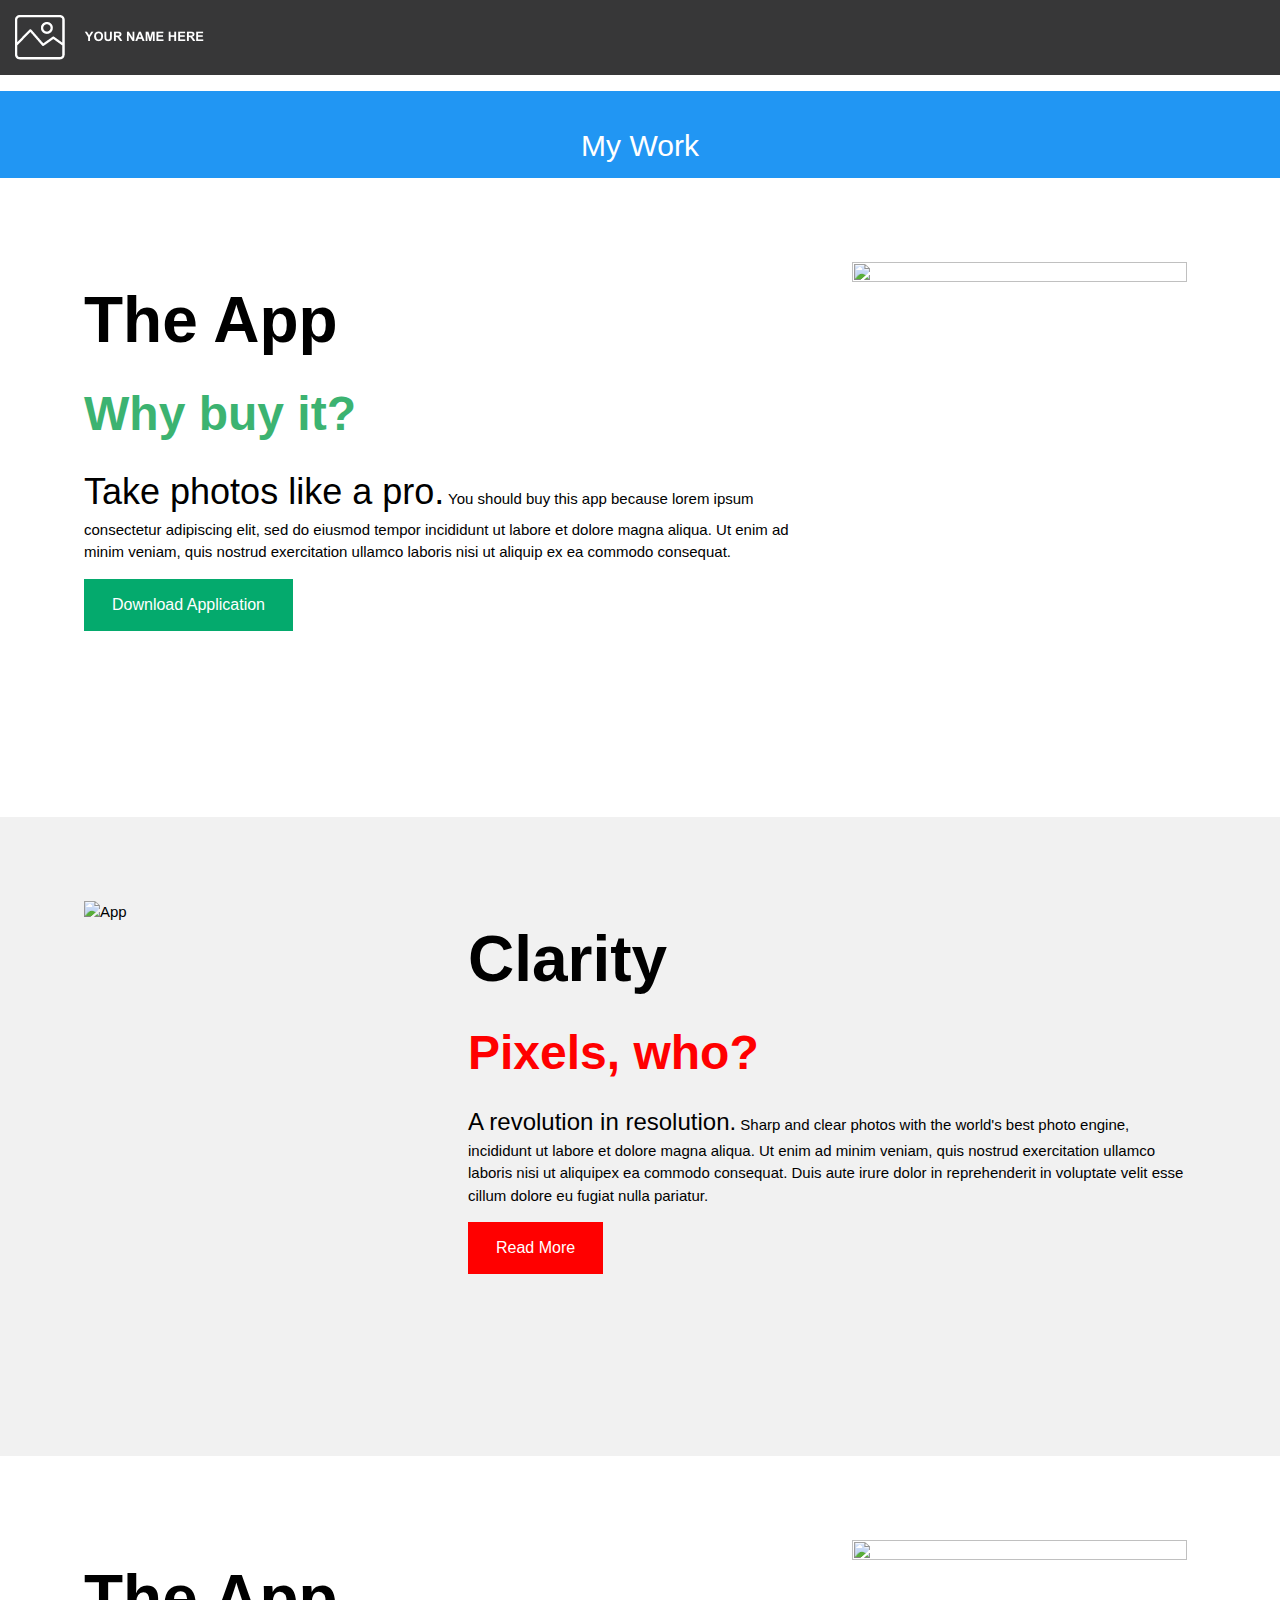
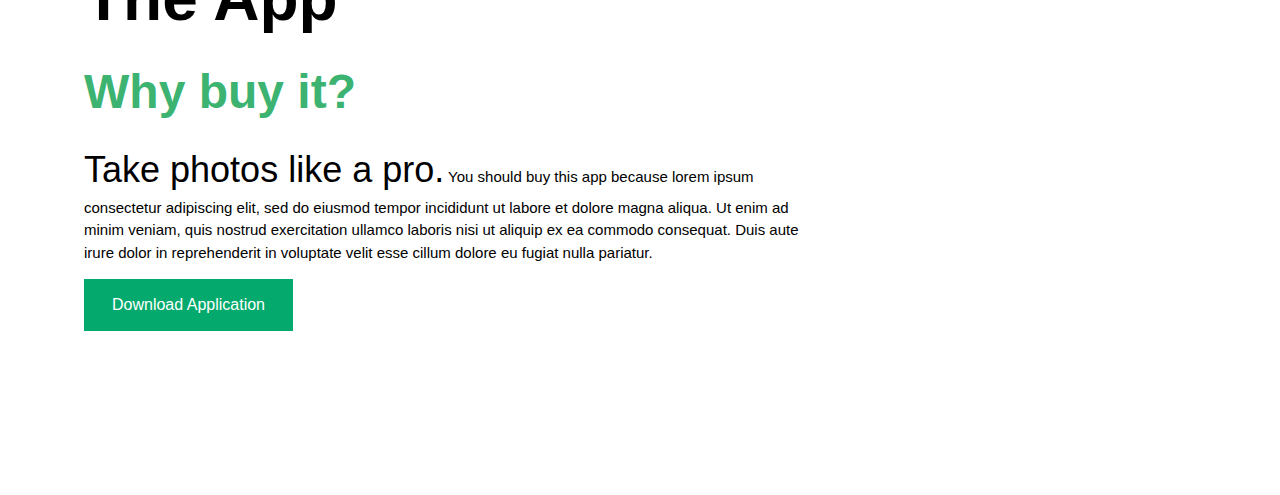
==== index2.html @ a51792e9 "c" ====
<!DOCTYPE html>
<html>
<title>W3.CSS</title>
<meta name="viewport" content="width=device-width, initial-scale=1">
<link href="css/style2.css" type="text/css" rel="stylesheet">
<link rel="stylesheet" href="https://www.w3schools.com/w3css/4/w3.css">

<header>
  <img src="images/logo.png">
  <ul>
    <li>ABOUT</li>
    <li>SKILLS</li>
    <li>WORK</li>
    <li>CONTACT</li>
  </ul>
</header>

<div class="w3-container w3-hide-small w3-blue w3-margin-top w3-center">
  <h2>My Work</h2>
</div>

<body>

        </head>
        <body>
        
  
        
        <!-- The App Section -->
        <div class="container">
          <div class="row">
            <div class="column-66">
              <h1 class="xlarge-font"><b>The App</b></h1>
              <h1 class="large-font" style="color:MediumSeaGreen;"><b>Why buy it?</b></h1>
              <p><span style="font-size:36px">Take photos like a pro.</span> You should buy this app because lorem ipsum consectetur adipiscing elit, sed do eiusmod tempor incididunt ut labore et dolore magna aliqua. Ut enim ad minim veniam, quis nostrud exercitation ullamco laboris nisi ut aliquip ex ea commodo consequat.</p>
              <button class="button">Download Application</button>
            </div>
            <div class="column-33">
                <img src="/w3images/img_app.jpg" width="335" height="471">
            </div>
          </div>
        </div>
        
        <!-- Clarity Section -->
        <div class="container" style="background-color:#f1f1f1">
          <div class="row">
            <div class="column-33">
              <img src="/w3images/app5.jpg" alt="App" width="335" height="471">
            </div>
            <div class="column-66">
              <h1 class="xlarge-font"><b>Clarity</b></h1>
              <h1 class="large-font" style="color:red;"><b>Pixels, who?</b></h1>
              <p><span style="font-size:24px">A revolution in resolution.</span> Sharp and clear photos with the world's best photo engine, incididunt ut labore et dolore magna aliqua. Ut enim ad minim veniam, quis nostrud exercitation ullamco laboris nisi ut aliquipex ea commodo consequat. Duis aute irure dolor in reprehenderit in voluptate velit esse cillum dolore eu fugiat nulla pariatur.</p>
              <button class="button" style="background-color:red">Read More</button>
            </div>
          </div>
        </div>
        
        <!-- The App Section -->
        <div class="container">
          <div class="row">
            <div class="column-66">
              <h1 class="xlarge-font"><b>The App</b></h1>
              <h1 class="large-font" style="color:MediumSeaGreen;"><b>Why buy it?</b></h1>
              <p><span style="font-size:36px">Take photos like a pro.</span> You should buy this app because lorem ipsum consectetur adipiscing elit, sed do eiusmod tempor incididunt ut labore et dolore magna aliqua. Ut enim ad minim veniam, quis nostrud exercitation ullamco laboris nisi ut aliquip ex ea commodo consequat. Duis aute irure dolor in reprehenderit in voluptate velit esse cillum dolore eu fugiat nulla pariatur.</p>
              <button class="button">Download Application</button>
            </div>
            <div class="column-33">
                <img src="/w3images/img_app.jpg" width="335" height="471" >
            </div>
          </div>
        </div>
           


</body>

</html>
---- css/style2.css ----
* {
  box-sizing: border-box;
}

header {
  background-color: #373738;
  padding: 15px;
}
header ul {
  float: right;
  color: white;
}
header li {
  display: inline-block;
  padding: 0px 5px;
}
header p {
  display: inline-block;
}

* {
  box-sizing:border-box;
}

* {
  box-sizing:border-box;
}

body {
  margin: 0;
  font-family: Arial, Helvetica, sans-serif;
}

.container {
  padding: 64px;
}

.row:after {
  content: "";
  display: table;
  clear: both
}

.column-66 {
  float: left;
  width: 66.66666%;
  padding: 20px;
}

.column-33 {
  float: left;
  width: 33.33333%;
  padding: 20px;
}

.large-font {
  font-size: 48px;
}

.xlarge-font {
  font-size: 64px
}

.button {
  border: none;
  color: white;
  padding: 14px 28px;
  font-size: 16px;
  cursor: pointer;
  background-color: #04AA6D;
}

img {
  display: block;
  height: auto;
  max-width: 100%;
}

@media screen and (max-width: 1000px) {
  .column-66,
  .column-33 {
    width: 100%;
    text-align: center;
  }
  img {
    margin: auto;
  }
}
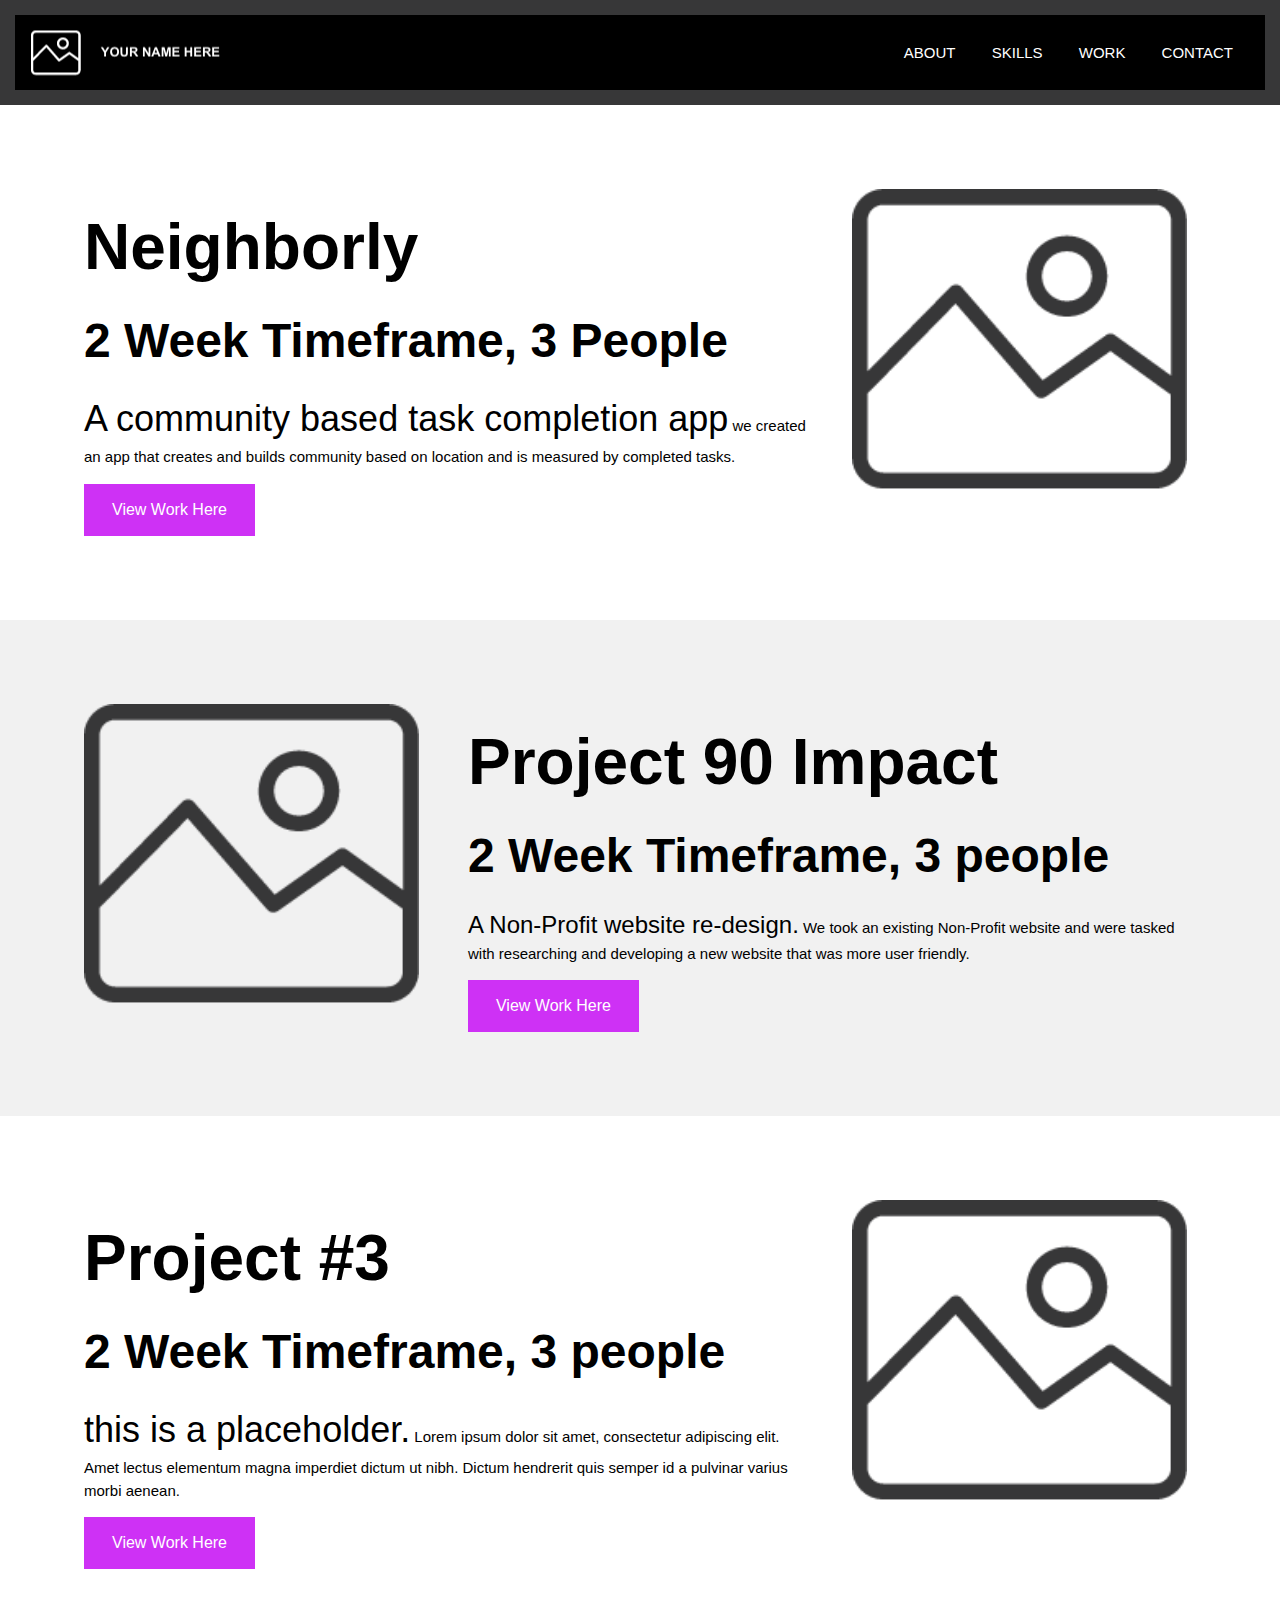
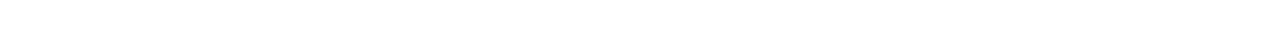
==== commit 73e4472d: "here" ====
--- a/index2.html
+++ b/index2.html
@@ -1,78 +1,71 @@
 <!DOCTYPE html>
 <html>
-<title>W3.CSS</title>
+<head>
 <meta name="viewport" content="width=device-width, initial-scale=1">
 <link href="css/style2.css" type="text/css" rel="stylesheet">
 <link rel="stylesheet" href="https://www.w3schools.com/w3css/4/w3.css">
+</head>
 
 <header>
-  <img src="images/logo.png">
-  <ul>
-    <li>ABOUT</li>
-    <li>SKILLS</li>
-    <li>WORK</li>
-    <li>CONTACT</li>
-  </ul>
+    <div class="w3-display-container w3-black" style="height: 75px;">
+      <img class="w3-image w3-display-left w3-padding" src="images/logo.png" alt="Logo">
+        
+        <div class="w3-padding w3-display-right">
+          <button class="w3-button w3-black">ABOUT</button>
+          <button class="w3-button w3-black">SKILLS</button> 
+          <button class="w3-button w3-black">WORK</button>
+          <button class="w3-button w3-black">CONTACT</button>
+        </div>
+    </div>
 </header>
-
-<div class="w3-container w3-hide-small w3-blue w3-margin-top w3-center">
-  <h2>My Work</h2>
-</div>
 
 <body>
 
-        </head>
-        <body>
-        
-  
-        
-        <!-- The App Section -->
-        <div class="container">
-          <div class="row">
-            <div class="column-66">
-              <h1 class="xlarge-font"><b>The App</b></h1>
-              <h1 class="large-font" style="color:MediumSeaGreen;"><b>Why buy it?</b></h1>
-              <p><span style="font-size:36px">Take photos like a pro.</span> You should buy this app because lorem ipsum consectetur adipiscing elit, sed do eiusmod tempor incididunt ut labore et dolore magna aliqua. Ut enim ad minim veniam, quis nostrud exercitation ullamco laboris nisi ut aliquip ex ea commodo consequat.</p>
-              <button class="button">Download Application</button>
-            </div>
-            <div class="column-33">
-                <img src="/w3images/img_app.jpg" width="335" height="471">
-            </div>
-          </div>
-        </div>
-        
-        <!-- Clarity Section -->
-        <div class="container" style="background-color:#f1f1f1">
-          <div class="row">
-            <div class="column-33">
-              <img src="/w3images/app5.jpg" alt="App" width="335" height="471">
-            </div>
-            <div class="column-66">
-              <h1 class="xlarge-font"><b>Clarity</b></h1>
-              <h1 class="large-font" style="color:red;"><b>Pixels, who?</b></h1>
-              <p><span style="font-size:24px">A revolution in resolution.</span> Sharp and clear photos with the world's best photo engine, incididunt ut labore et dolore magna aliqua. Ut enim ad minim veniam, quis nostrud exercitation ullamco laboris nisi ut aliquipex ea commodo consequat. Duis aute irure dolor in reprehenderit in voluptate velit esse cillum dolore eu fugiat nulla pariatur.</p>
-              <button class="button" style="background-color:red">Read More</button>
-            </div>
-          </div>
-        </div>
-        
-        <!-- The App Section -->
-        <div class="container">
-          <div class="row">
-            <div class="column-66">
-              <h1 class="xlarge-font"><b>The App</b></h1>
-              <h1 class="large-font" style="color:MediumSeaGreen;"><b>Why buy it?</b></h1>
-              <p><span style="font-size:36px">Take photos like a pro.</span> You should buy this app because lorem ipsum consectetur adipiscing elit, sed do eiusmod tempor incididunt ut labore et dolore magna aliqua. Ut enim ad minim veniam, quis nostrud exercitation ullamco laboris nisi ut aliquip ex ea commodo consequat. Duis aute irure dolor in reprehenderit in voluptate velit esse cillum dolore eu fugiat nulla pariatur.</p>
-              <button class="button">Download Application</button>
-            </div>
-            <div class="column-33">
-                <img src="/w3images/img_app.jpg" width="335" height="471" >
-            </div>
-          </div>
-        </div>
-           
 
+<!-- The App Section -->
+<div class="container">
+  <div class="row">
+    <div class="column-66">
+      <h1 class="xlarge-font"><b>Neighborly</b></h1>
+      <h1 class="large-font" style="color:rgb(0, 0, 0);"><b>2 Week Timeframe, 3 People </b></h1>
+      <p><span style="font-size:36px">A community based task completion app</span> we created an app that creates and builds community based on location and is measured by completed tasks.</p>
+      <button class="button" style="background-color:#CE31F5">View Work Here</button>
+    </div>
+    <div class="column-33">
+        <img src="/images/placeholder_picture@2x.png" width="335" height="471">
+    </div>
+  </div>
+</div>
+
+<!-- Clarity Section -->
+<div class="container" style="background-color:#f1f1f1">
+  <div class="row">
+    <div class="column-33">
+      <img src="/images/placeholder_picture@2x.png" alt="App" width="335" height="471">
+    </div>
+    <div class="column-66">
+      <h1 class="xlarge-font"><b>Project 90 Impact</b></h1>
+      <h1 class="large-font" style="color:rgb(0, 0, 0);"><b>2 Week Timeframe, 3 people</b></h1>
+      <p><span style="font-size:24px">A Non-Profit website re-design.</span> We took an existing Non-Profit website and were tasked with researching and developing a new website that was more user friendly.</p>
+      <button class="button" style="background-color:#CE31F5">View Work Here</button>
+    </div>
+  </div>
+</div>
+
+<!-- The App Section -->
+<div class="container">
+  <div class="row">
+    <div class="column-66">
+      <h1 class="xlarge-font"><b>Project #3</b></h1>
+      <h1 class="large-font" style="color:#000000;"><b>2 Week Timeframe, 3 people</b></h1>
+      <p><span style="font-size:36px">this is a placeholder.</span> Lorem ipsum dolor sit amet, consectetur adipiscing elit. Amet lectus elementum magna imperdiet dictum ut nibh. Dictum hendrerit quis semper id a pulvinar varius morbi aenean.</p>
+      <button class="button" style="background-color:#CE31F5">View Work Here</button>
+    </div>
+    <div class="column-33">
+        <img src="/images/placeholder_picture@2x.png" width="335" height="471" >
+    </div>
+  </div>
+</div>
 
 </body>
-
 </html>
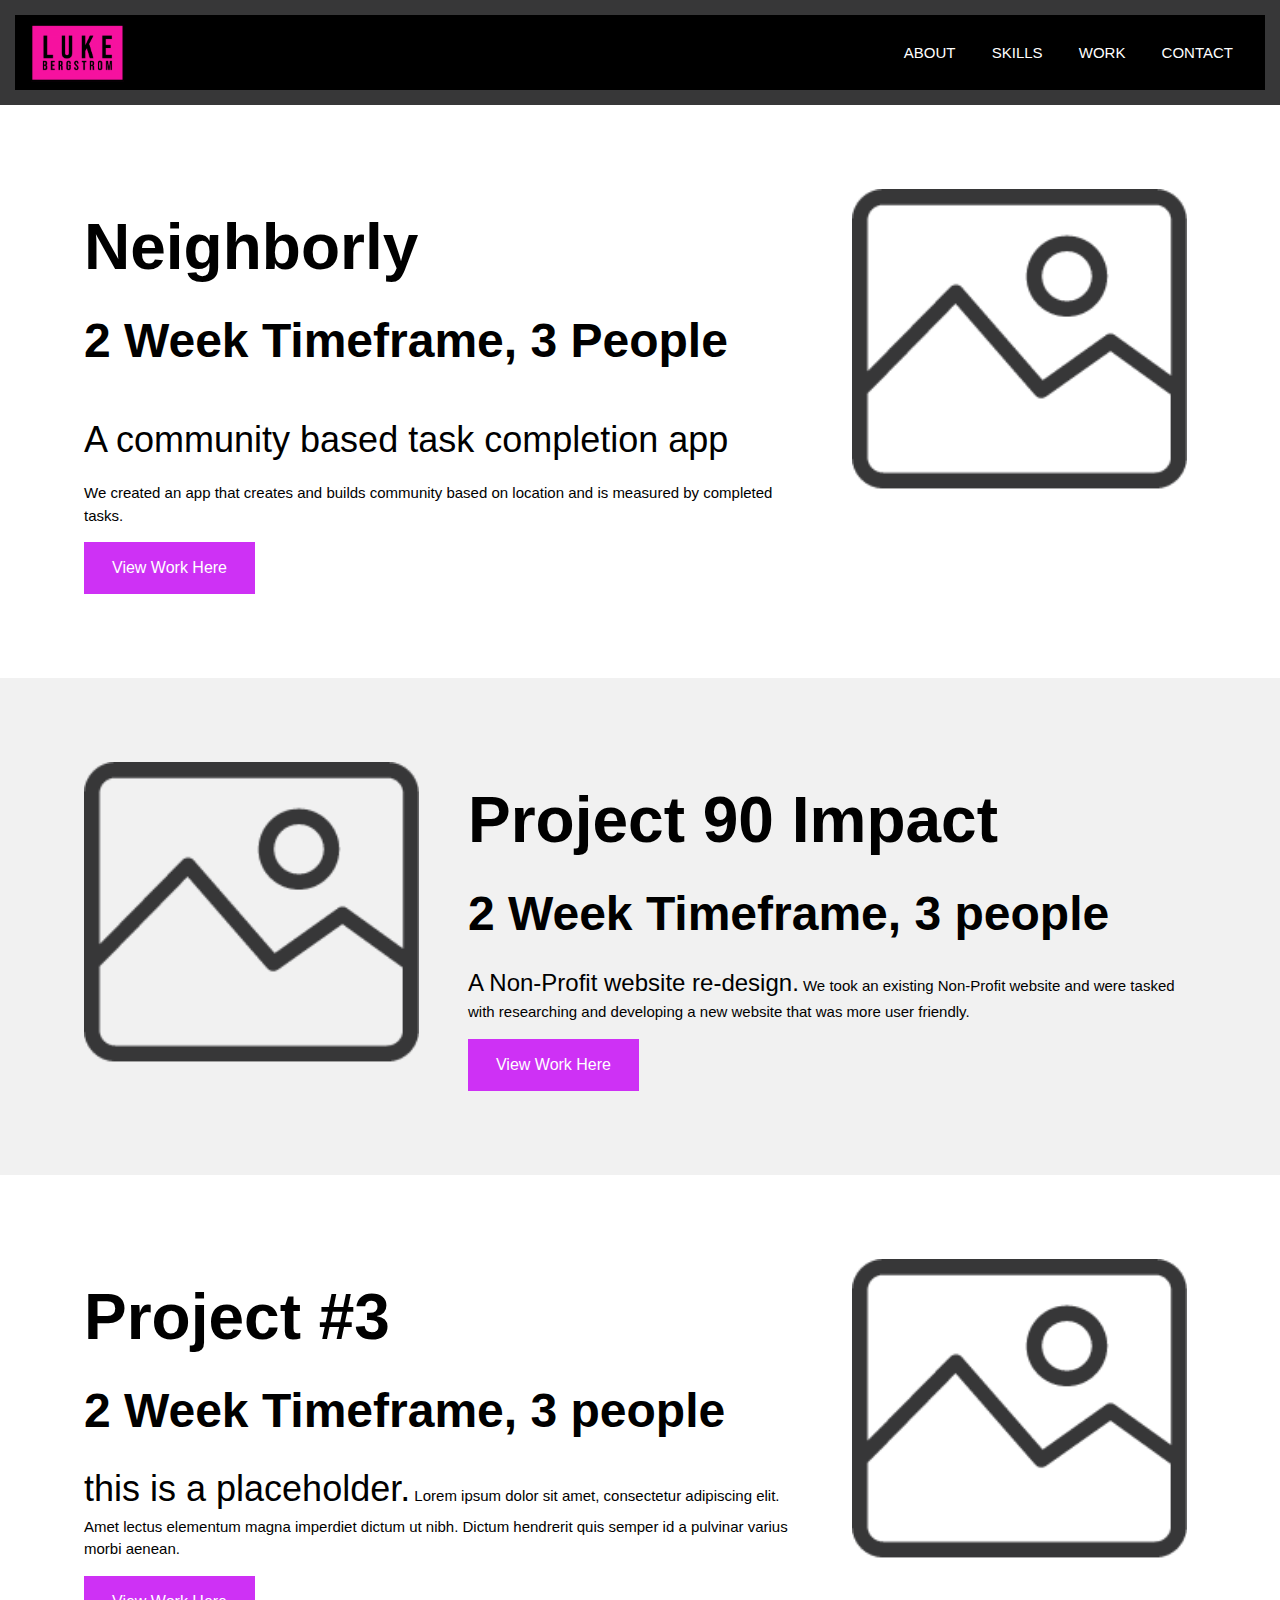
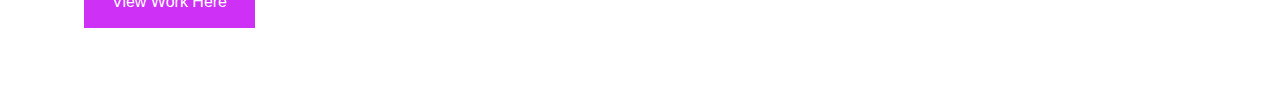
==== commit ffd6c7c1: "c" ====
--- a/index2.html
+++ b/index2.html
@@ -8,7 +8,7 @@
 
 <header>
     <div class="w3-display-container w3-black" style="height: 75px;">
-      <img class="w3-image w3-display-left w3-padding" src="images/logo.png" alt="Logo">
+      <img class="w3-image w3-display-left w3-padding" src="images/logo.png" alt="Logo" width="125">
         
         <div class="w3-padding w3-display-right">
           <button class="w3-button w3-black">ABOUT</button>
@@ -28,7 +28,8 @@
     <div class="column-66">
       <h1 class="xlarge-font"><b>Neighborly</b></h1>
       <h1 class="large-font" style="color:rgb(0, 0, 0);"><b>2 Week Timeframe, 3 People </b></h1>
-      <p><span style="font-size:36px">A community based task completion app</span> we created an app that creates and builds community based on location and is measured by completed tasks.</p>
+      <h1 class="medium-font"></p>A community based task completion app</h1>
+      <p class="small-font"></p>We created an app that creates and builds community based on location and is measured by completed tasks.</p>
       <button class="button" style="background-color:#CE31F5">View Work Here</button>
     </div>
     <div class="column-33">
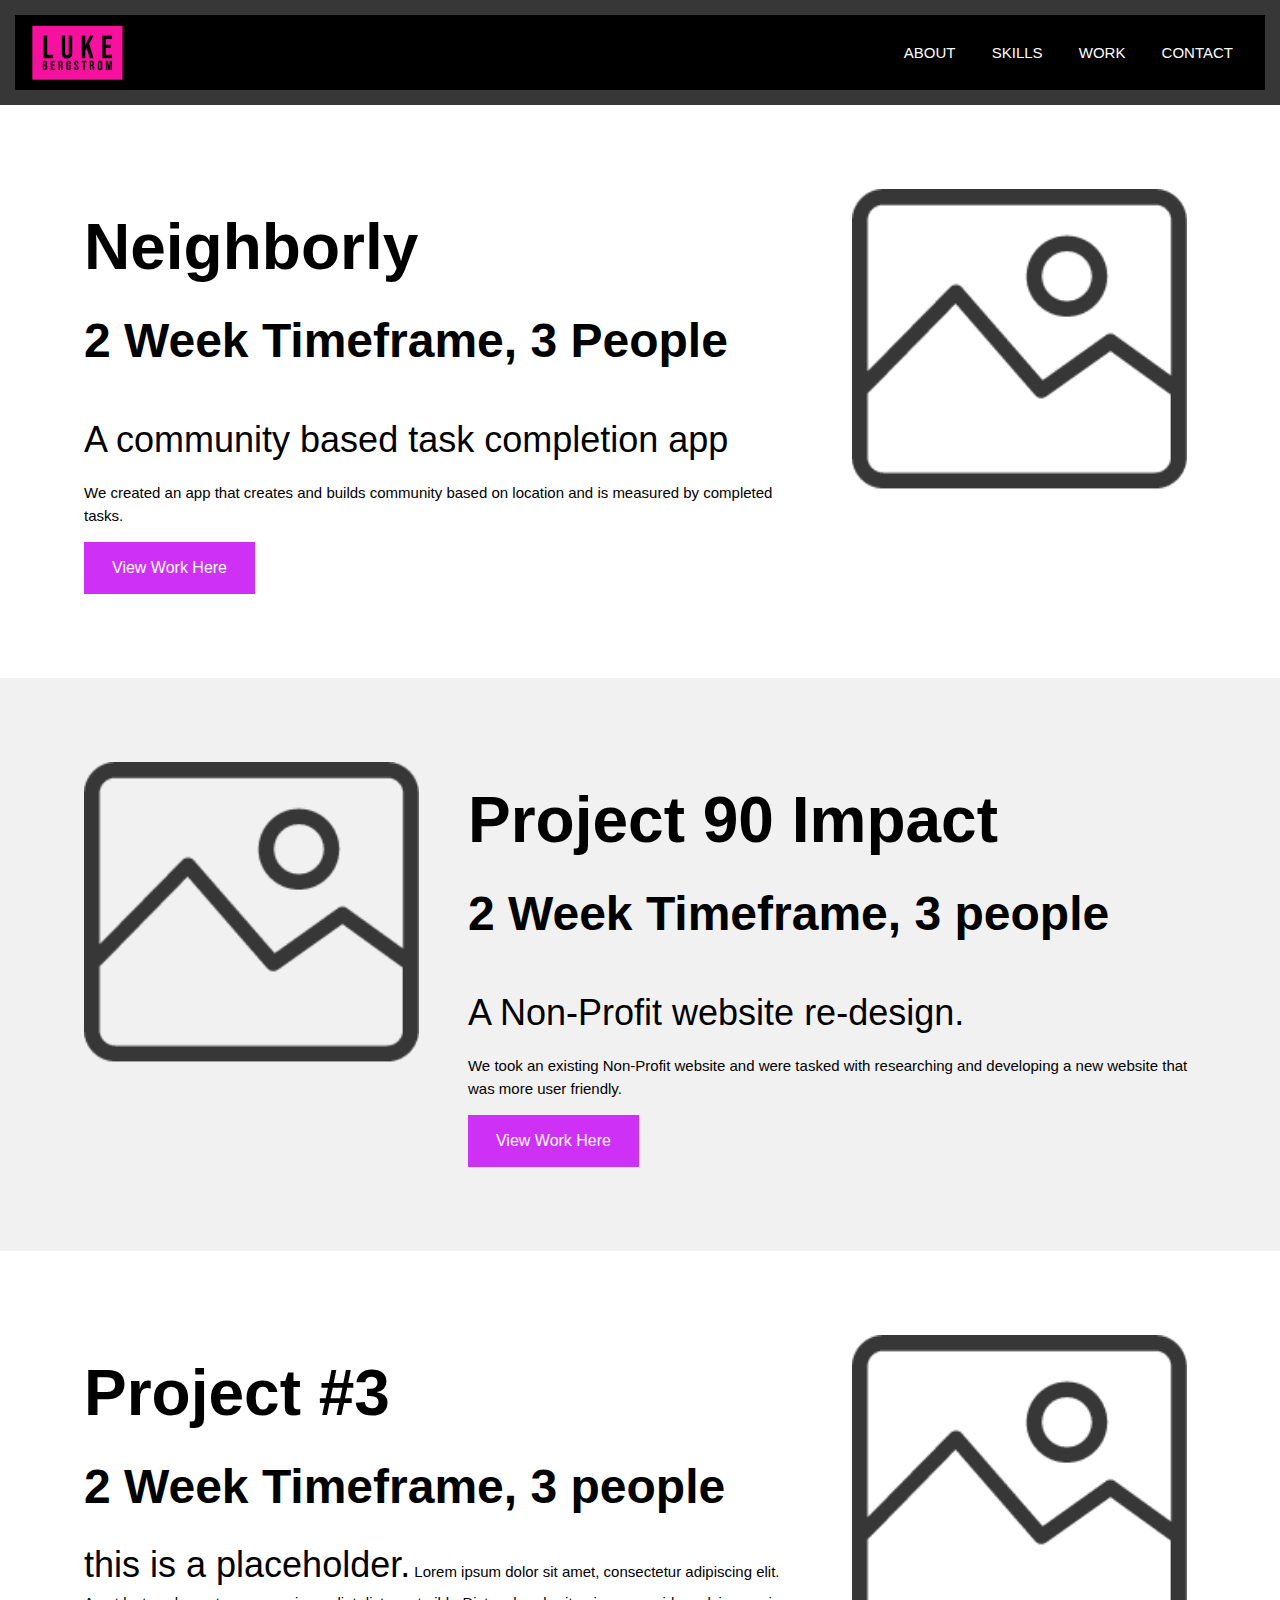
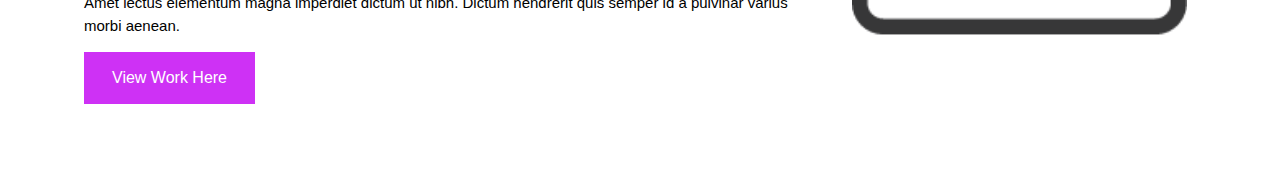
==== commit dc2d1e0d: "here ya go" ====
--- a/index2.html
+++ b/index2.html
@@ -47,12 +47,13 @@
     <div class="column-66">
       <h1 class="xlarge-font"><b>Project 90 Impact</b></h1>
       <h1 class="large-font" style="color:rgb(0, 0, 0);"><b>2 Week Timeframe, 3 people</b></h1>
-      <p><span style="font-size:24px">A Non-Profit website re-design.</span> We took an existing Non-Profit website and were tasked with researching and developing a new website that was more user friendly.</p>
+      <h1 class="medium-font"></p>A Non-Profit website re-design.</h1>
+      <p class="small-font"></p>We took an existing Non-Profit website and were tasked with researching and developing a new website that was more user friendly.</p>
       <button class="button" style="background-color:#CE31F5">View Work Here</button>
     </div>
   </div>
 </div>
-
+<!--A Non-Profit website re-design.</span> We took an existing Non-Profit website and were tasked with researching and developing a new website that was more user friendly.</p>-->
 <!-- The App Section -->
 <div class="container">
   <div class="row">
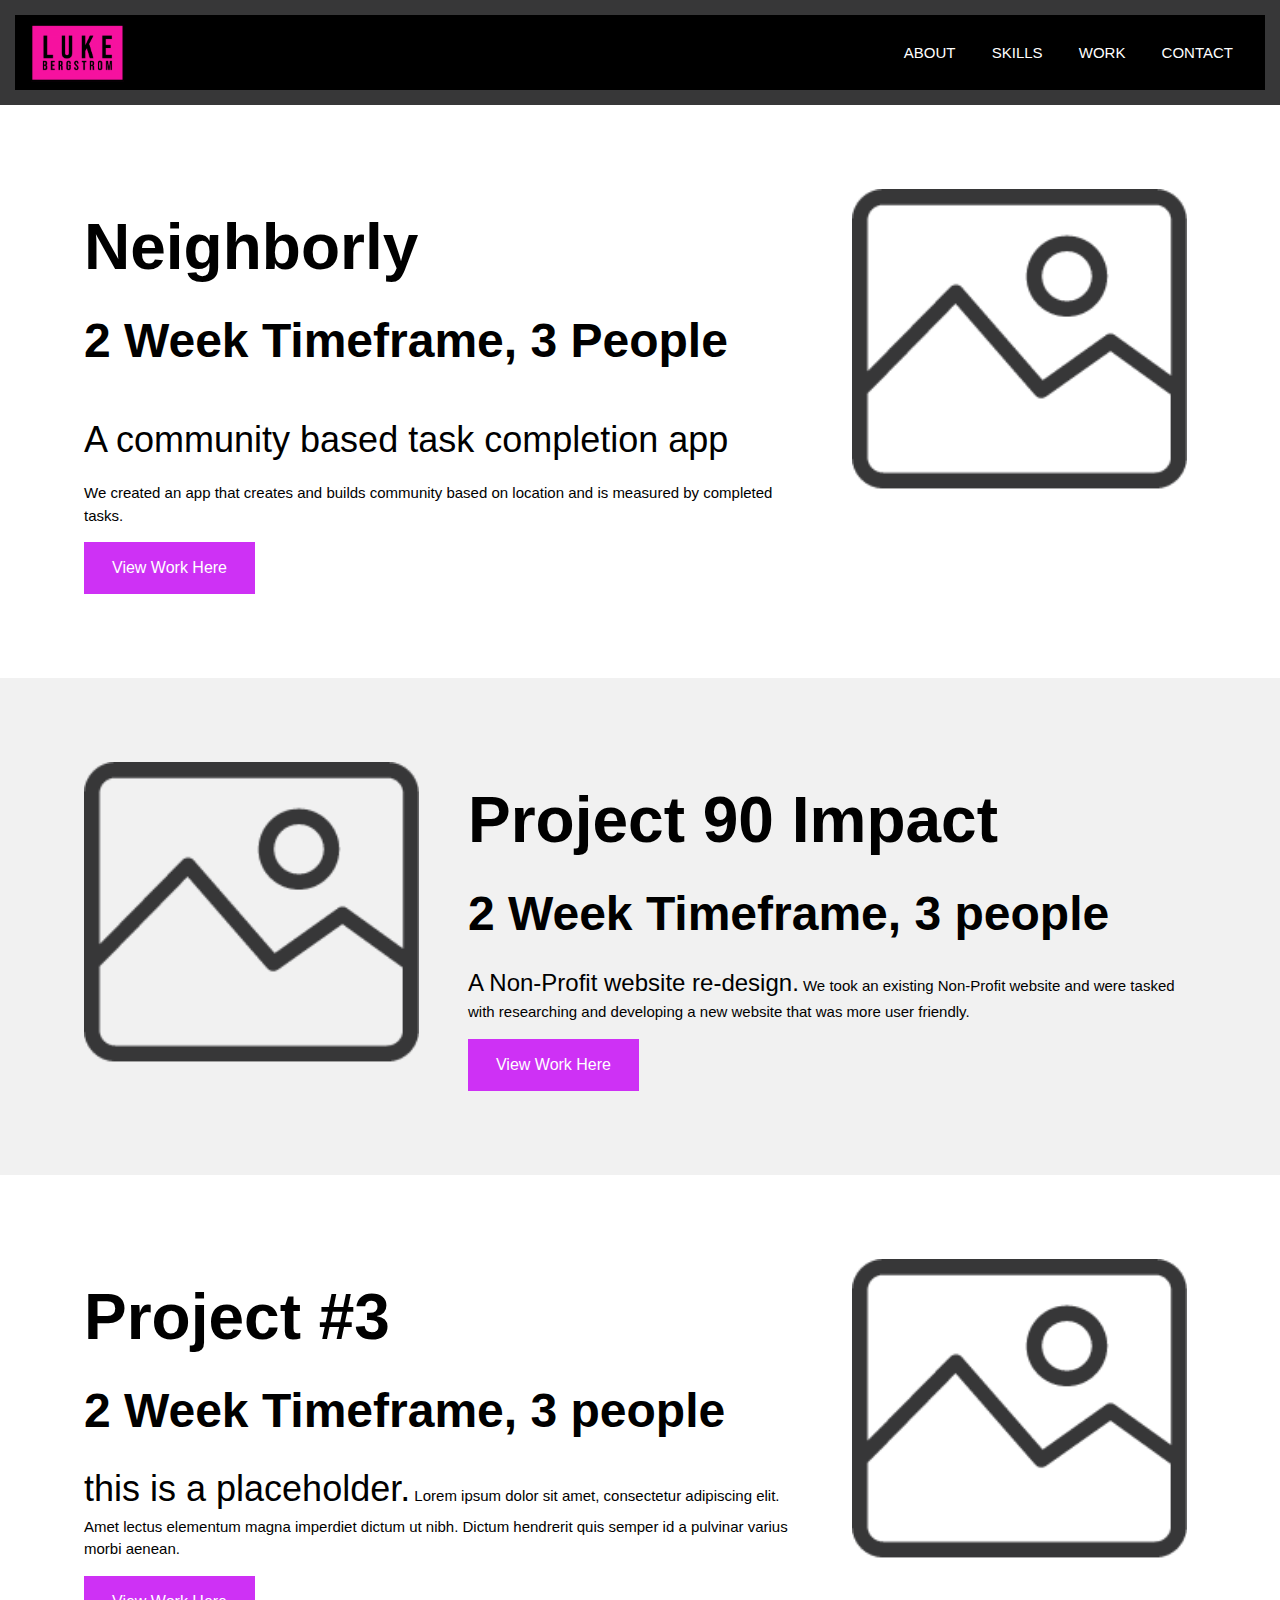
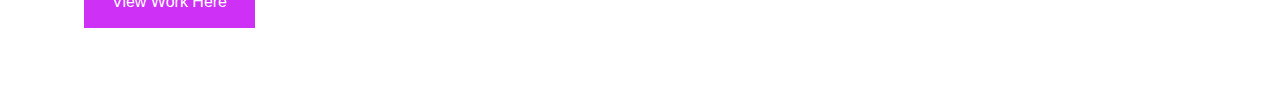
==== commit df3ce78f: "C" ====
--- a/index2.html
+++ b/index2.html
@@ -12,8 +12,12 @@
         
         <div class="w3-padding w3-display-right">
           <button class="w3-button w3-black">ABOUT</button>
-          <button class="w3-button w3-black">SKILLS</button> 
-          <button class="w3-button w3-black">WORK</button>
+          <a href="index.html"
+            <button class="w3-button w3-black">SKILLS</button> 
+          <a/>
+          <a href="index2.html"
+            <button class="w3-button w3-black">WORK</button>
+          <a/>
           <button class="w3-button w3-black">CONTACT</button>
         </div>
     </div>
@@ -47,13 +51,12 @@
     <div class="column-66">
       <h1 class="xlarge-font"><b>Project 90 Impact</b></h1>
       <h1 class="large-font" style="color:rgb(0, 0, 0);"><b>2 Week Timeframe, 3 people</b></h1>
-      <h1 class="medium-font"></p>A Non-Profit website re-design.</h1>
-      <p class="small-font"></p>We took an existing Non-Profit website and were tasked with researching and developing a new website that was more user friendly.</p>
+      <p><span style="font-size:24px">A Non-Profit website re-design.</span> We took an existing Non-Profit website and were tasked with researching and developing a new website that was more user friendly.</p>
       <button class="button" style="background-color:#CE31F5">View Work Here</button>
     </div>
   </div>
 </div>
-<!--A Non-Profit website re-design.</span> We took an existing Non-Profit website and were tasked with researching and developing a new website that was more user friendly.</p>-->
+
 <!-- The App Section -->
 <div class="container">
   <div class="row">
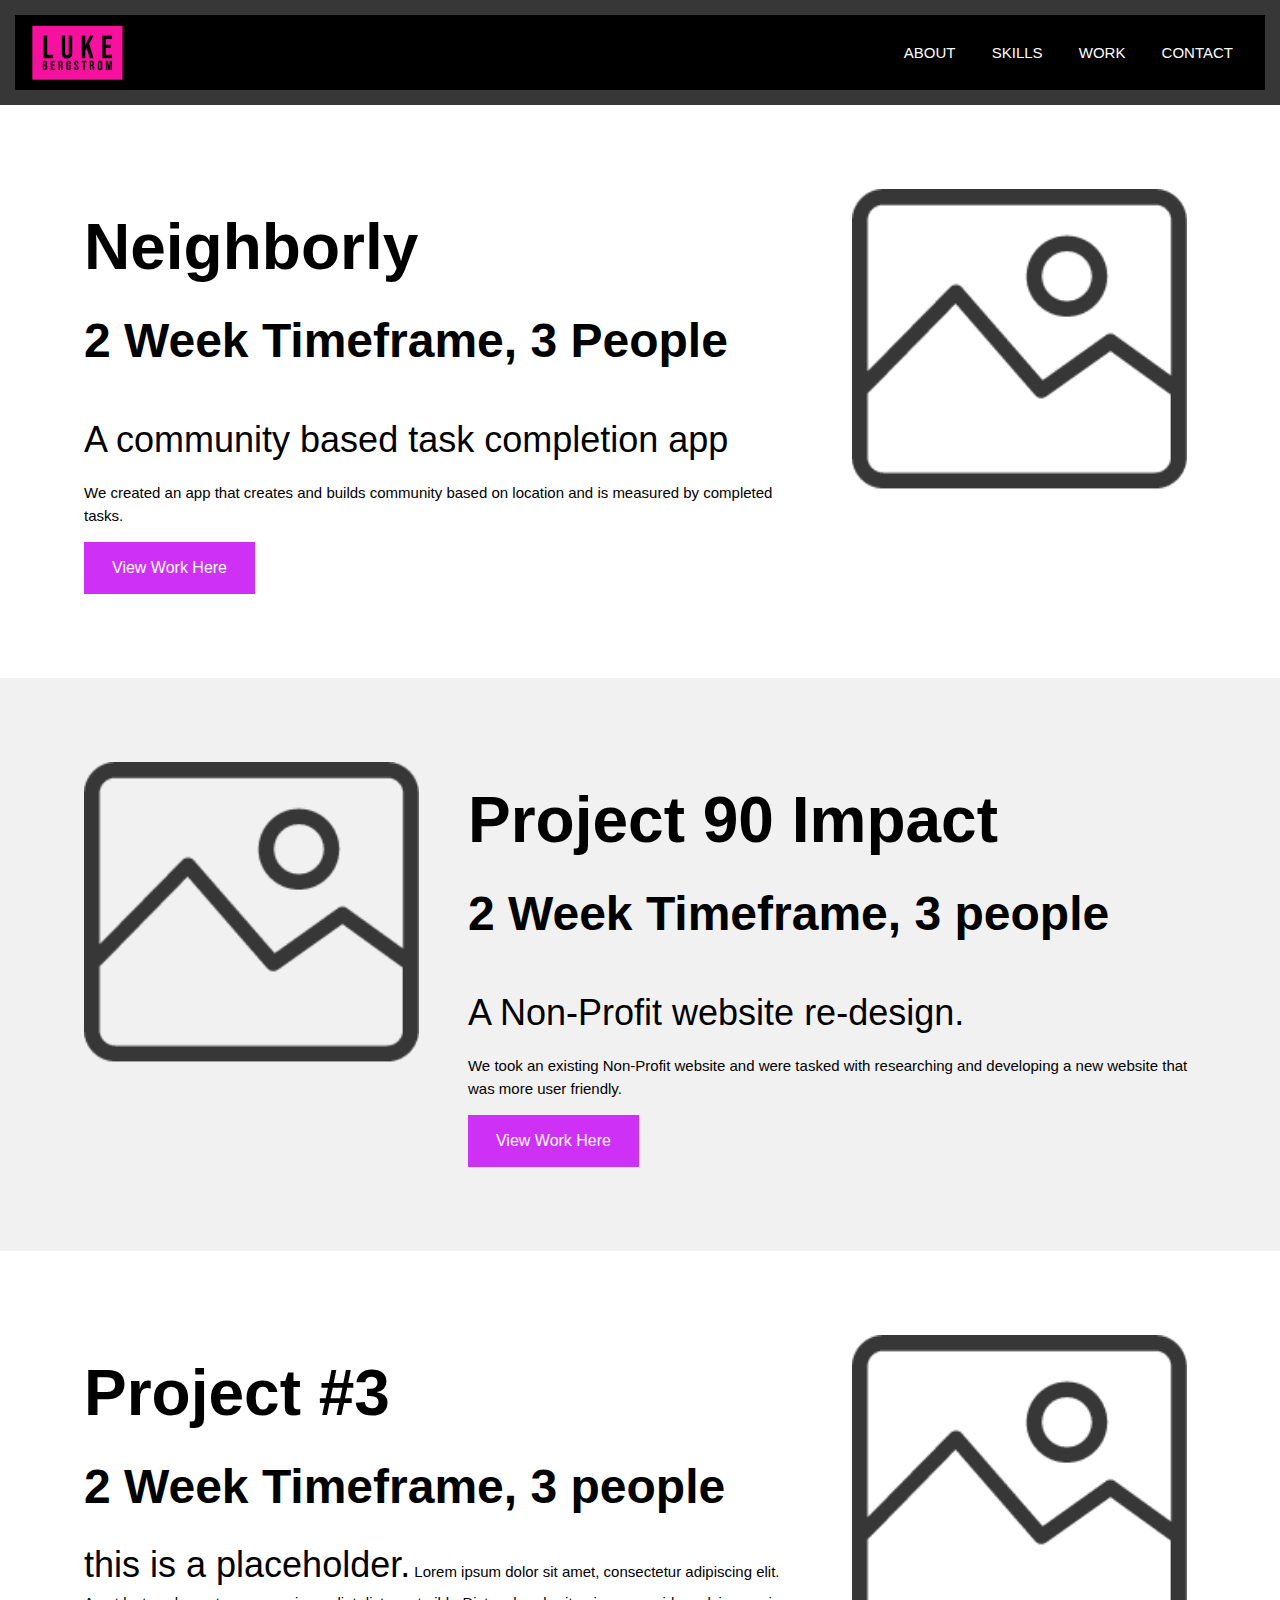
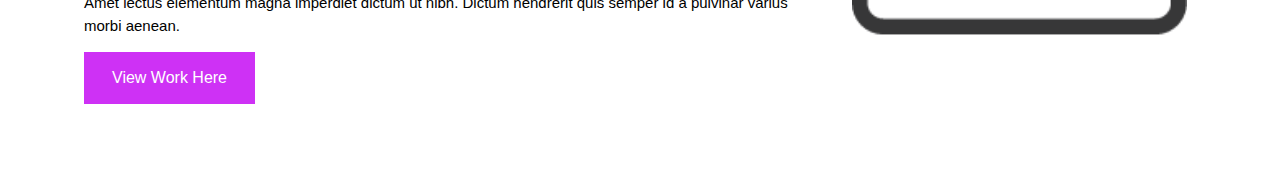
==== commit bccec621: "Merge branch 'main' of https://github.com/lbergstrom734/HW18B" ====
--- a/index2.html
+++ b/index2.html
@@ -51,12 +51,13 @@
     <div class="column-66">
       <h1 class="xlarge-font"><b>Project 90 Impact</b></h1>
       <h1 class="large-font" style="color:rgb(0, 0, 0);"><b>2 Week Timeframe, 3 people</b></h1>
-      <p><span style="font-size:24px">A Non-Profit website re-design.</span> We took an existing Non-Profit website and were tasked with researching and developing a new website that was more user friendly.</p>
+      <h1 class="medium-font"></p>A Non-Profit website re-design.</h1>
+      <p class="small-font"></p>We took an existing Non-Profit website and were tasked with researching and developing a new website that was more user friendly.</p>
       <button class="button" style="background-color:#CE31F5">View Work Here</button>
     </div>
   </div>
 </div>
-
+<!--A Non-Profit website re-design.</span> We took an existing Non-Profit website and were tasked with researching and developing a new website that was more user friendly.</p>-->
 <!-- The App Section -->
 <div class="container">
   <div class="row">
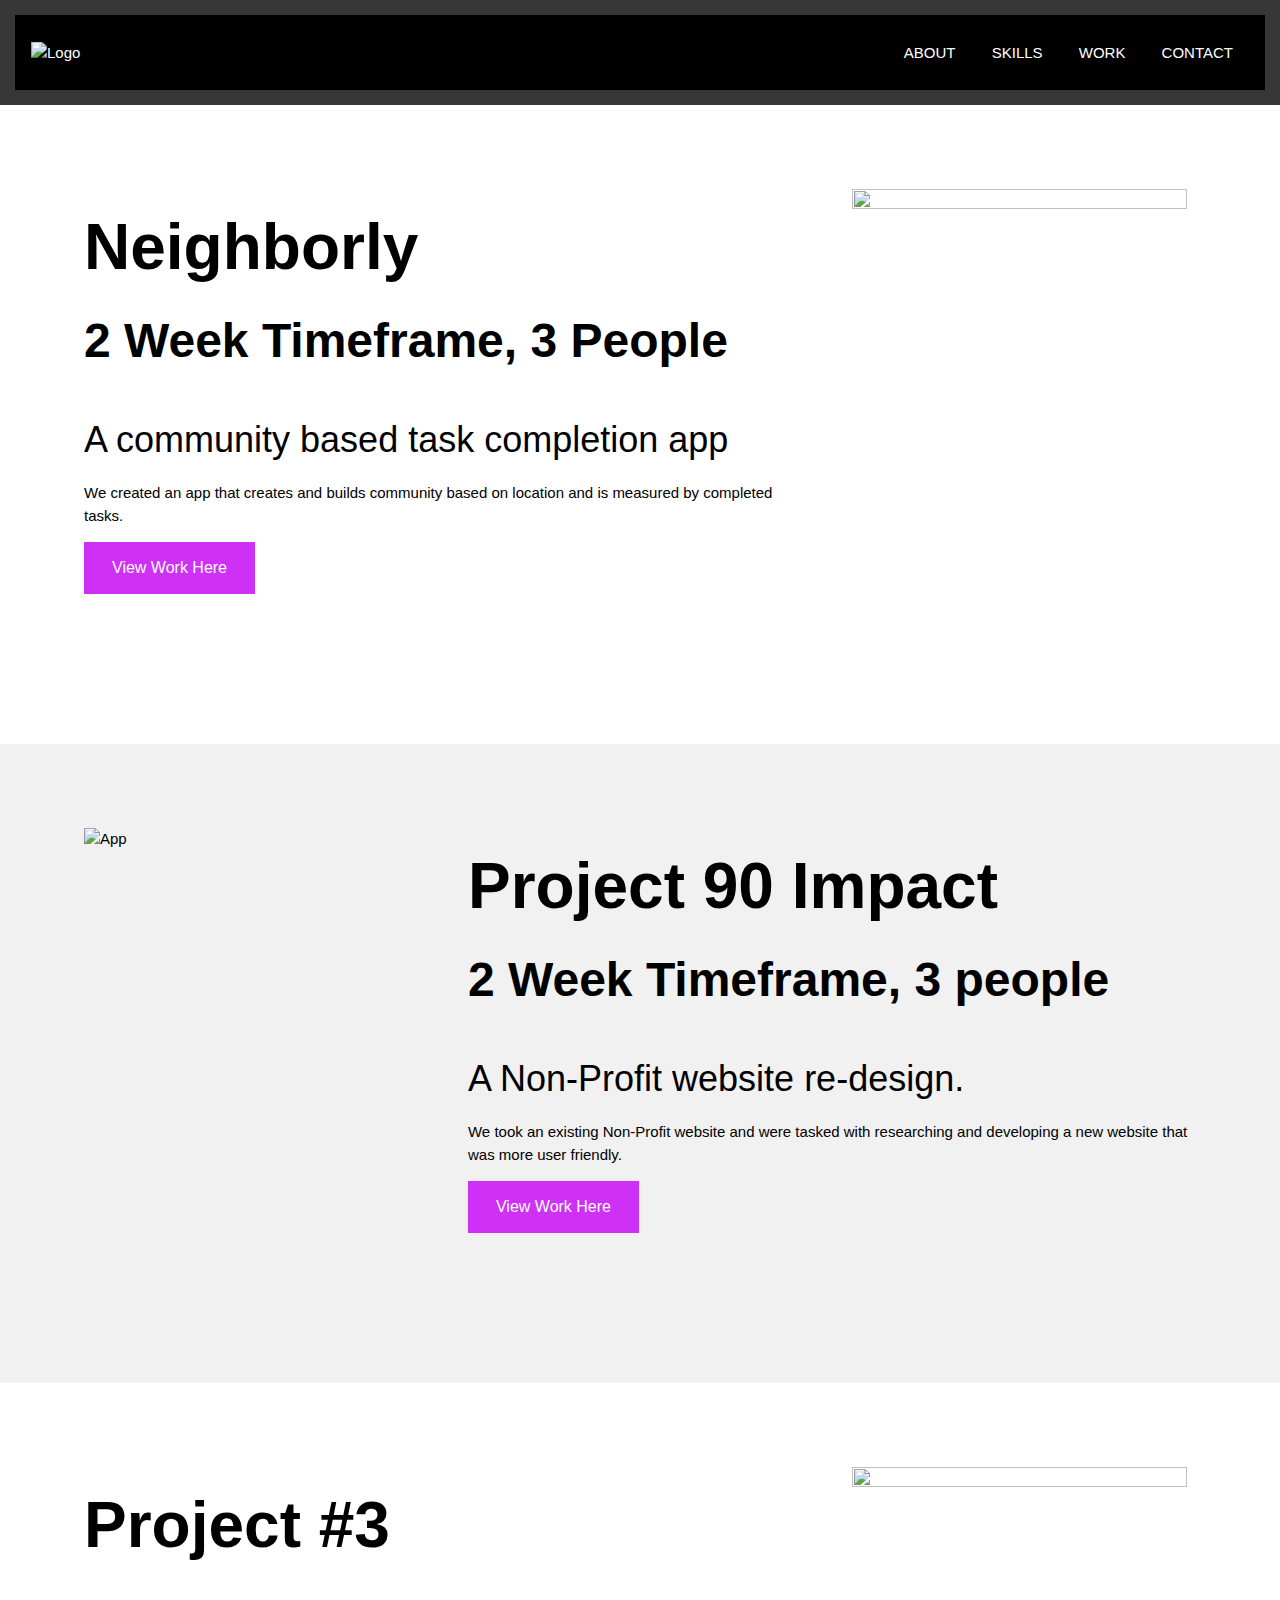
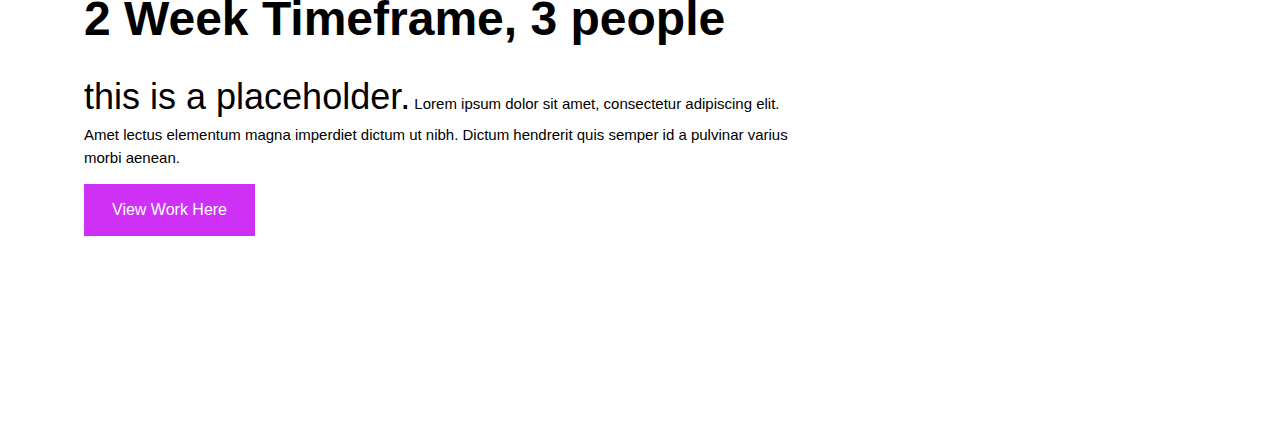
==== commit e8acb1cd: "c" ====
--- a/index2.html
+++ b/index2.html
@@ -8,7 +8,7 @@
 
 <header>
     <div class="w3-display-container w3-black" style="height: 75px;">
-      <img class="w3-image w3-display-left w3-padding" src="images/logo.png" alt="Logo" width="125">
+      <img class="w3-image w3-display-left w3-padding" src="\HW18B\images\logo.png" alt="Logo" width="125">
         
         <div class="w3-padding w3-display-right">
           <button class="w3-button w3-black">ABOUT</button>
@@ -37,7 +37,7 @@
       <button class="button" style="background-color:#CE31F5">View Work Here</button>
     </div>
     <div class="column-33">
-        <img src="/images/placeholder_picture@2x.png" width="335" height="471">
+        <img src="\HW18B\images\placeholder_picture@2x.png" width="335" height="471">
     </div>
   </div>
 </div>
@@ -46,7 +46,7 @@
 <div class="container" style="background-color:#f1f1f1">
   <div class="row">
     <div class="column-33">
-      <img src="/images/placeholder_picture@2x.png" alt="App" width="335" height="471">
+      <img src="\HW18B\images\placeholder_picture@2x.png" alt="App" width="335" height="471">
     </div>
     <div class="column-66">
       <h1 class="xlarge-font"><b>Project 90 Impact</b></h1>
@@ -68,7 +68,7 @@
       <button class="button" style="background-color:#CE31F5">View Work Here</button>
     </div>
     <div class="column-33">
-        <img src="/images/placeholder_picture@2x.png" width="335" height="471" >
+        <img src="\HW18B\images\placeholder_picture@2x.png" width="335" height="471" >
     </div>
   </div>
 </div>
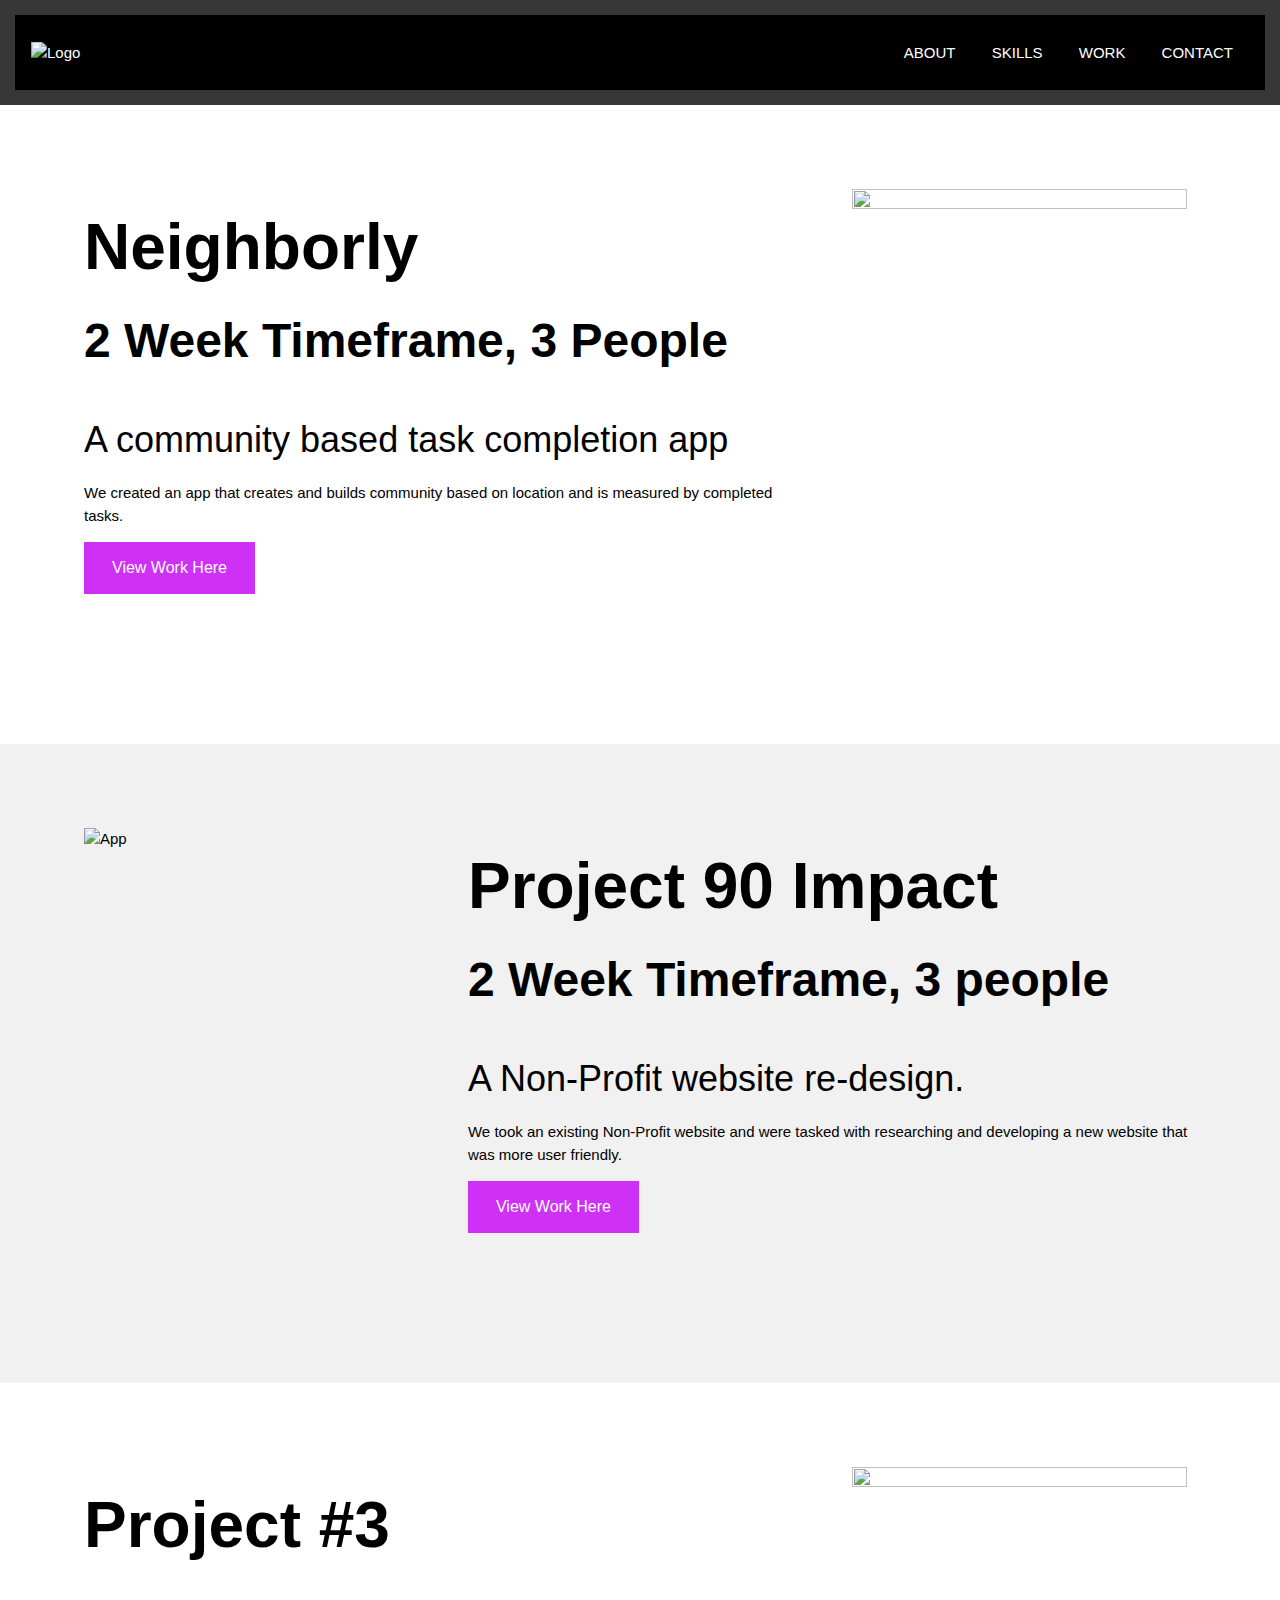
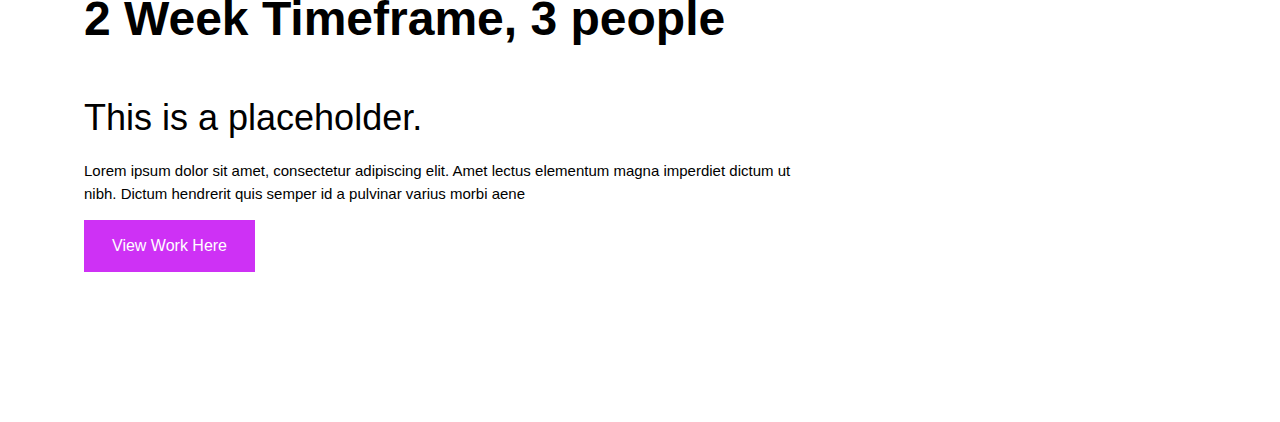
==== commit 1b83c81b: "c" ====
--- a/index2.html
+++ b/index2.html
@@ -64,7 +64,8 @@
     <div class="column-66">
       <h1 class="xlarge-font"><b>Project #3</b></h1>
       <h1 class="large-font" style="color:#000000;"><b>2 Week Timeframe, 3 people</b></h1>
-      <p><span style="font-size:36px">this is a placeholder.</span> Lorem ipsum dolor sit amet, consectetur adipiscing elit. Amet lectus elementum magna imperdiet dictum ut nibh. Dictum hendrerit quis semper id a pulvinar varius morbi aenean.</p>
+      <h1 class="medium-font"></p>This is a placeholder.</h1>
+      <p class="small-font"></p>Lorem ipsum dolor sit amet, consectetur adipiscing elit. Amet lectus elementum magna imperdiet dictum ut nibh. Dictum hendrerit quis semper id a pulvinar varius morbi aene</p>
       <button class="button" style="background-color:#CE31F5">View Work Here</button>
     </div>
     <div class="column-33">
